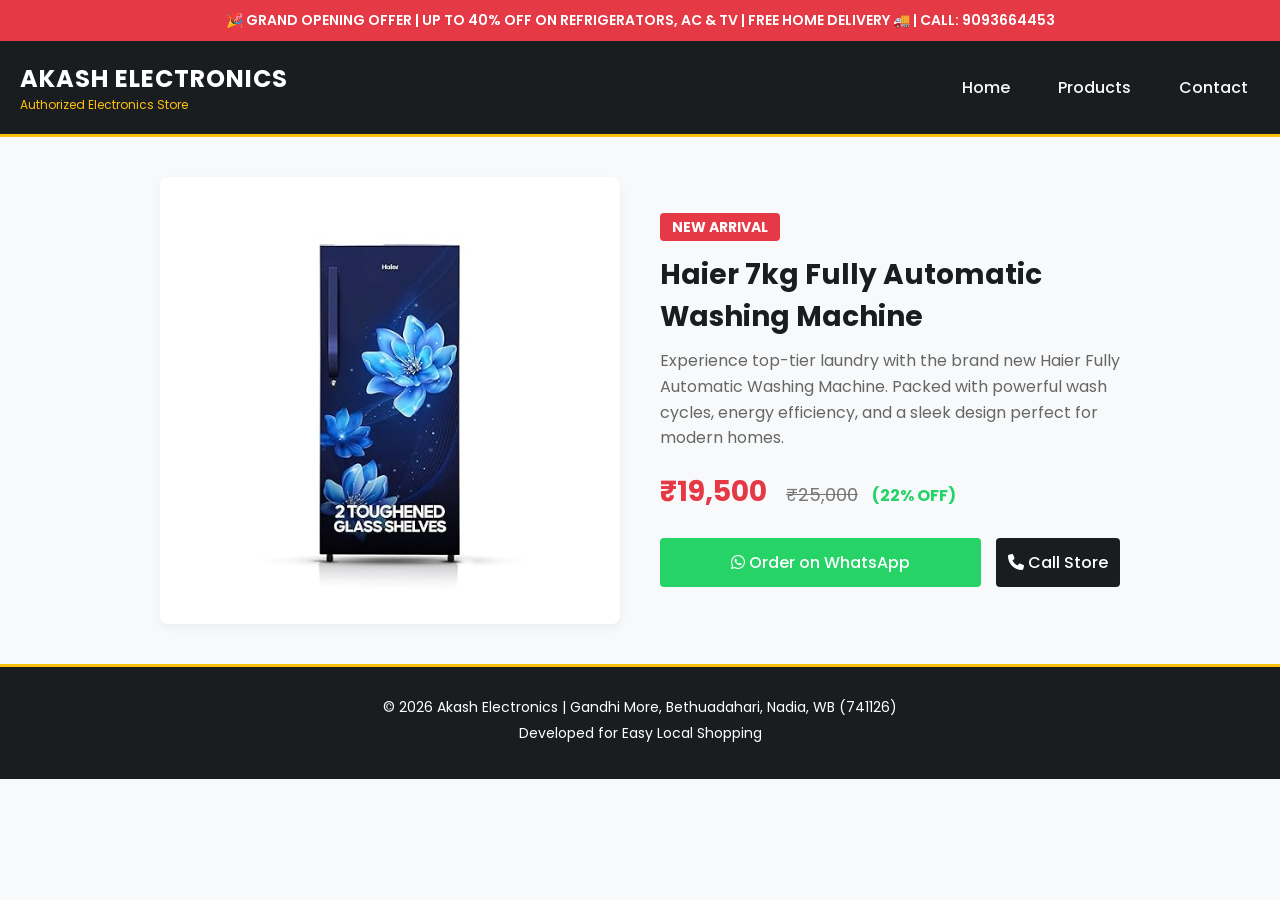
==== w1.html @ ec0e3f9c "Create w1.html" ====
<!DOCTYPE html>
<html lang="en">
<head>
    <meta charset="UTF-8">
    <meta name="viewport" content="width=device-width, initial-scale=1.0">
    <title>Washing Machine - Akash Electronics</title>
    <!-- Google Fonts & Font Awesome Icons -->
    <link href="https://fonts.googleapis.com/css2?family=Poppins:wght@300;400;500;600;700&display=swap" rel="stylesheet">
    <link rel="stylesheet" href="https://cdnjs.cloudflare.com/ajax/libs/font-awesome/6.7.1/css/all.min.css">
    <link rel="stylesheet" href="style.css">
</head>
<body>

    <!-- Top Offer Banner -->
    <section class="offer-banner">
        <div class="offer-text">
            🎉 GRAND OPENING OFFER | UP TO 40% OFF ON REFRIGERATORS, AC & TV | FREE HOME DELIVERY 🚚 | CALL: 9093664453
        </div>
    </section>

    <!-- Header & Navigation -->
    <header class="header">
        <div class="logo">
            <h1>AKASH ELECTRONICS</h1>
            <p>Authorized Electronics Store</p>
        </div>
        <nav class="menu">
            <a href="index.html">Home</a>
            <a href="products.html">Products</a>
            <a href="contact.html">Contact</a>
        </nav>
    </header>

    <!-- Product Details Section -->
    <main style="max-width: 1000px; margin: 40px auto; padding: 0 20px; display: grid; grid-template-columns: repeat(auto-fit, minmax(300px, 1fr)); gap: 40px; align-items: center;">
        
        <!-- Product Image -->
        <div style="background: white; padding: 20px; border-radius: 8px; box-shadow: 0 4px 10px rgba(0,0,0,0.05); text-align: center;">
            <img src="2.jpg" alt="Haier Washing Machine" style="width: 100%; max-height: 400px; object-fit: contain;">
        </div>

        <!-- Product Info -->
        <div>
            <span style="background: #e63946; color: white; padding: 4px 12px; font-weight: bold; border-radius: 4px; font-size: 14px;">NEW ARRIVAL</span>
            <h2 style="color: #1a1d20; margin: 15px 0 10px 0; font-size: 28px;">Haier 7kg Fully Automatic Washing Machine</h2>
            <p style="color: #666; margin-bottom: 20px; line-height: 1.6;">Experience top-tier laundry with the brand new Haier Fully Automatic Washing Machine. Packed with powerful wash cycles, energy efficiency, and a sleek design perfect for modern homes.</p>
            
            <!-- Price Block -->
            <div style="margin-bottom: 25px;">
                <span style="font-size: 28px; font-weight: bold; color: #e63946; margin-right: 15px;">₹19,500</span>
                <span style="text-decoration: line-through; color: #777; font-size: 18px;">₹25,000</span>
                <span style="color: #25d366; font-weight: bold; margin-left: 10px;">(22% OFF)</span>
            </div>

            <!-- Action Buttons -->
            <div style="display: flex; gap: 15px; flex-wrap: wrap;">
                <a href="https://wa.me/919093664453?text=Hi%20Akash%20Electronics,%20I%20am%20interested%20in%20the%20Haier%207kg%20Washing%20Machine%20(w1)" target="_blank" class="btn whatsapp-btn" style="flex: 1; min-width: 200px; padding: 12px;">
                    <i class="fa-brands fa-whatsapp"></i> Order on WhatsApp
                </a>
                <a href="tel:9093664453" class="btn" style="background-color: #1a1d20; color: white; padding: 12px; text-align: center; text-decoration: none; border-radius: 4px; font-weight: 500;">
                    <i class="fa-solid fa-phone"></i> Call Store
                </a>
            </div>
        </div>
    </main>

    <!-- Footer -->
    <footer class="footer">
        <p>&copy; 2026 Akash Electronics | Gandhi More, Bethuadahari, Nadia, WB (741126)</p>
        <p>Developed for Easy Local Shopping</p>
    </footer>

</body>
</html>
---- style.css ----
/* General Setup */
* {
    margin: 0;
    padding: 0;
    box-sizing: border-box;
    font-family: 'Poppins', sans-serif;
}

body {
    background-color: #f8f9fa;
    color: #212529;
}

/* Top Offer Banner */
.offer-banner {
    background-color: #e63946; /* আকর্ষণীয় লাল রঙ অফারের জন্য */
    color: white;
    text-align: center;
    padding: 10px;
    font-size: 14px;
    font-weight: 600;
    overflow: hidden;
    white-space: nowrap;
}

.offer-text {
    display: inline-block;
    animation: marquee 20s linear infinite;
}

@keyframes marquee {
    0% { transform: translateX(100%); }
    100% { transform: translateX(-100%); }
}

/* ======================================================== */
/* HEADER & NAVIGATION (নতুন প্রিমিয়াম কালার এখানে দেওয়া হয়েছে) */
/* ======================================================== */
.header {
    background-color: #1a1d20; /* প্রিমিয়াম ডার্ক চারকোল কালার */
    color: white;
    padding: 20px;
    display: flex;
    justify-content: space-between;
    align-items: center;
    flex-wrap: wrap;
    border-bottom: 3px solid #ffc107; /* নিচের বর্ডার গোল্ডেন কালার */
}

.logo h1 {
    font-size: 24px;
    letter-spacing: 1px;
    color: #ffffff;
}

.logo p {
    font-size: 12px;
    color: #ffc107; /* গোল্ডেন ইয়োলো টেক্সট */
}

.menu a {
    color: #f8f9fa;
    text-decoration: none;
    margin-left: 20px;
    font-weight: 500;
    padding: 6px 12px;
    border-radius: 4px;
    transition: 0.3s;
}

.menu a.active, .menu a:hover {
    background-color: #ffc107; /* হোভার করলে গোল্ডেন ব্যাকগ্রাউন্ড */
    color: #1a1d20;
}

/* Search Box Section */
.search-box-container {
    padding: 20px;
    text-align: center;
}

.search-box input {
    width: 100%;
    max-width: 600px;
    padding: 12px 20px;
    border: 2px solid #1a1d20;
    border-radius: 25px;
    font-size: 16px;
    outline: none;
}

/* HERO IMAGE SLIDER */
.slider {
    position: relative;
    width: 100%;
    max-width: 1200px;
    height: 400px;
    margin: 0 auto 30px auto;
    overflow: hidden;
    border-radius: 8px;
    box-shadow: 0 4px 15px rgba(0,0,0,0.1);
    background-color: #eaeaea;
}

.slide {
    position: absolute;
    top: 0;
    left: 0;
    width: 100%;
    height: 100%;
    object-fit: contain;
    background-color: #fcfcfc;
    opacity: 0;
    transition: opacity 0.5s ease-in-out;
}

.slide.active {
    opacity: 1;
}

/* Slider Buttons */
.prev, .next {
    position: absolute;
    top: 50%;
    transform: translateY(-50%);
    background-color: rgba(26, 29, 32, 0.8);
    color: white;
    border: none;
    padding: 12px 16px;
    cursor: pointer;
    font-size: 18px;
    border-radius: 50%;
    z-index: 10;
    transition: 0.3s;
}

.prev { left: 15px; }
.next { right: 15px; }

.prev:hover, .next:hover {
    background-color: #ffc107;
    color: #1a1d20;
}

@media (max-width: 768px) {
    .slider {
        height: 220px;
        margin: 0 10px 20px 10px;
    }
}

/* Category Section */
.categories {
    text-align: center;
    margin-bottom: 30px;
}

.categories h2, .products-section h2 {
    color: #1a1d20;
    margin-bottom: 20px;
}

.category-grid {
    display: flex;
    justify-content: center;
    gap: 15px;
    flex-wrap: wrap;
    padding: 0 10px;
}

.category-item {
    background-color: white;
    padding: 10px 20px;
    border: 1px solid #ddd;
    border-radius: 20px;
    cursor: pointer;
    font-weight: 500;
    transition: 0.3s;
}

.category-item:hover {
    background-color: #1a1d20;
    color: white;
}

/* Products Grid Section */
.products-section {
    max-width: 1200px;
    margin: 0 auto;
    padding: 0 20px 60px 20px;
}

.products-grid {
    display: grid;
    grid-template-columns: repeat(auto-fit, minmax(280px, 1fr));
    gap: 25px;
}

.product-card {
    background-color: white;
    border-radius: 8px;
    overflow: hidden;
    box-shadow: 0 4px 10px rgba(0,0,0,0.05);
    position: relative;
    display: flex;
    flex-direction: column;
    justify-content: space-between;
    transition: 0.3s;
}

.product-card:hover {
    transform: translateY(-5px);
    box-shadow: 0 6px 15px rgba(0,0,0,0.1);
}

.discount {
    position: absolute;
    top: 10px;
    left: 10px;
    background-color: #e63946;
    color: white;
    padding: 4px 8px;
    font-size: 12px;
    font-weight: bold;
    border-radius: 4px;
    z-index: 1;
}

.product-card img {
    width: 100%;
    height: 250px;
    object-fit: contain;
    padding: 15px;
    background-color: #fff;
}

.product-info {
    padding: 15px;
    text-align: center;
}

.product-info h3 {
    font-size: 16px;
    margin-bottom: 10px;
    height: 48px;
    overflow: hidden;
}

.price {
    font-size: 18px;
    font-weight: bold;
    color: #e63946;
    margin-bottom: 15px;
}

.original-price {
    font-size: 14px;
    color: #777;
    text-decoration: line-through;
    margin-right: 8px;
}

.btn {
    display: block;
    padding: 10px;
    text-decoration: none;
    border-radius: 4px;
    font-weight: 500;
    text-align: center;
}

.whatsapp-btn {
    background-color: #25d366;
    color: white;
}

.whatsapp-btn:hover {
    background-color: #1ebd58;
}

/* Floating Quick Call Button */
.floating-call {
    position: fixed;
    bottom: 20px;
    right: 20px;
    background-color: #1a1d20;
    color: white;
    padding: 12px 20px;
    border-radius: 30px;
    text-decoration: none;
    font-weight: bold;
    box-shadow: 0 4px 10px rgba(0,0,0,0.3);
    z-index: 100;
}

.floating-call:hover {
    background-color: #ffc107;
    color: #1a1d20;
}

/* Footer */
.footer {
    background-color: #1a1d20;
    color: white;
    text-align: center;
    padding: 30px 20px;
    font-size: 14px;
    border-top: 3px solid #ffc107;
}

.footer p {
    margin-bottom: 5px;
}
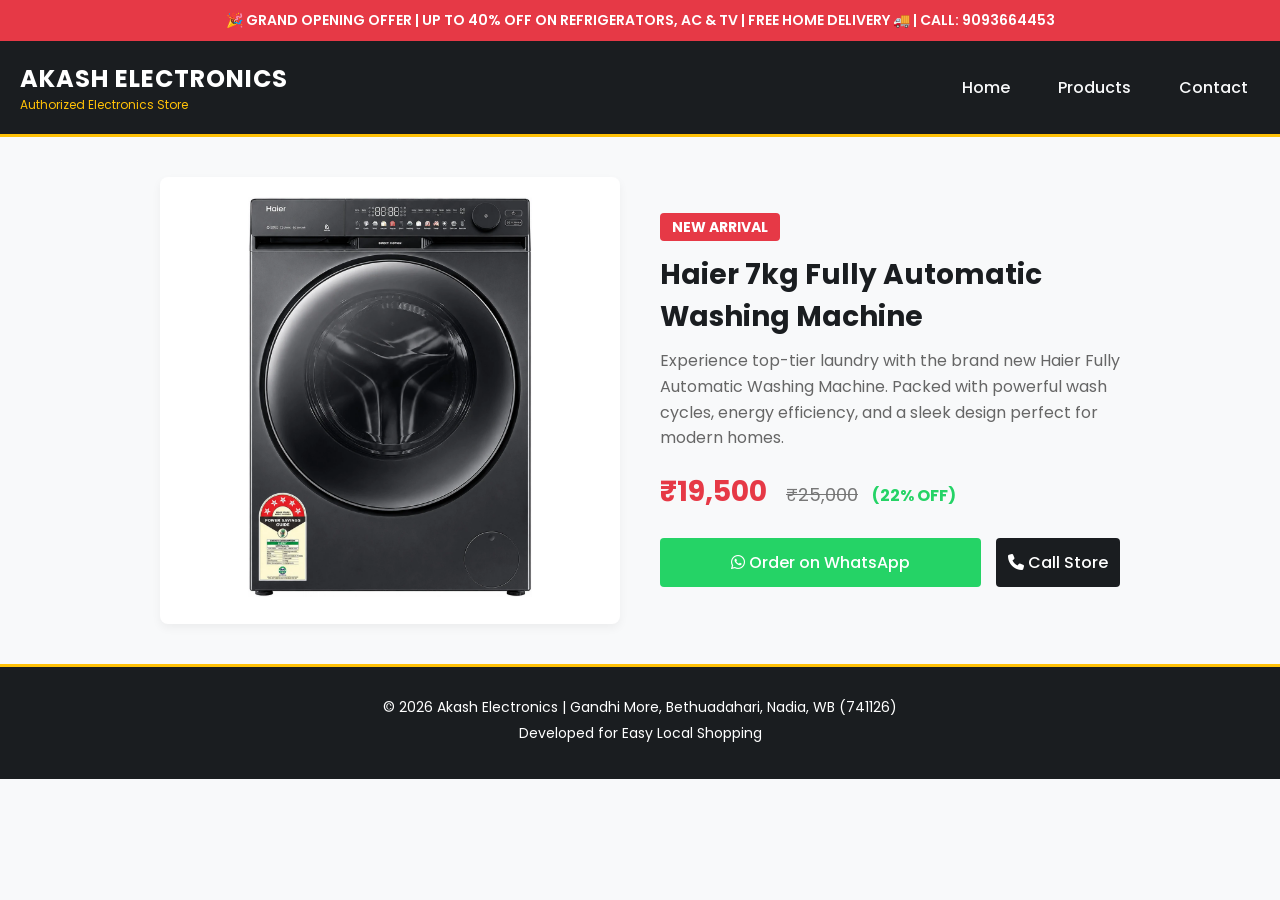
==== commit 796cf186: "Update w1.html" ====
--- a/w1.html
+++ b/w1.html
@@ -36,7 +36,7 @@
         
         <!-- Product Image -->
         <div style="background: white; padding: 20px; border-radius: 8px; box-shadow: 0 4px 10px rgba(0,0,0,0.05); text-align: center;">
-            <img src="2.jpg" alt="Haier Washing Machine" style="width: 100%; max-height: 400px; object-fit: contain;">
+            <img src="w4.webp" alt="Haier Washing Machine" style="width: 100%; max-height: 400px; object-fit: contain;">
         </div>
 
         <!-- Product Info -->
